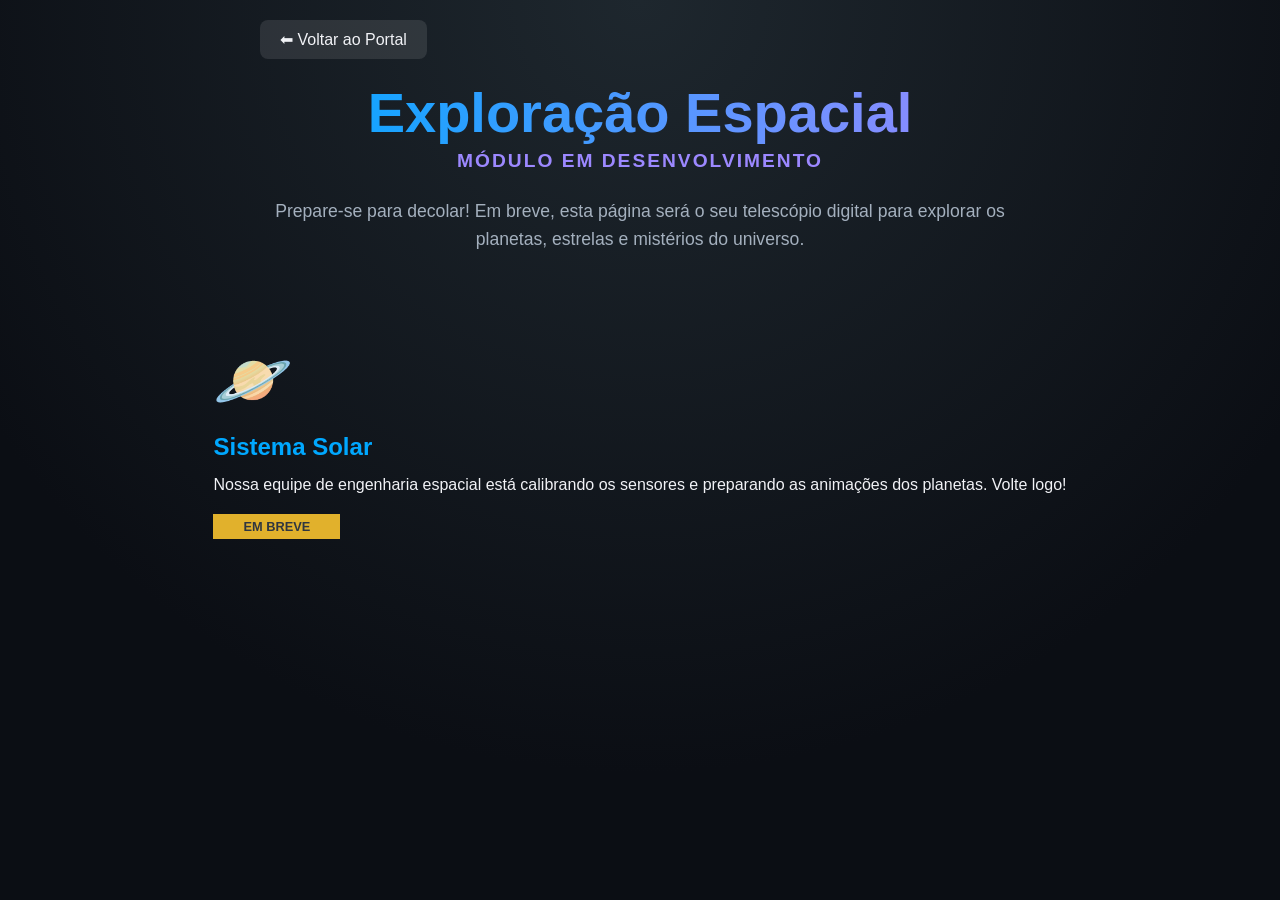
==== astronomia.html @ 3a0ebe59 "add paginas astronomia e biologia" ====
<!DOCTYPE html>
<html lang="pt-BR">
<head>
    <meta charset="UTF-8">
    <meta name="viewport" content="width=device-width, initial-scale=1.0">
    <title>Astronomia | Portal da Ciência</title>
    <link rel="stylesheet" href="style.css">
</head>
<body>

    <header class="hero-section">
        <a href="index.html" class="btn-voltar">⬅ Voltar ao Portal</a>
        <div class="hero-conteudo">
            <h1 style="background: linear-gradient(90deg, #00a8ff, #9c88ff); -webkit-background-clip: text;">Exploração Espacial</h1>
            <p class="subtitulo" style="color: #9c88ff;">Módulo em Desenvolvimento</p>
            <p class="descricao-portal">
                Prepare-se para decolar! Em breve, esta página será o seu telescópio digital para explorar os planetas, estrelas e mistérios do universo.
            </p>
        </div>
    </header>

    <main style="display: flex; justify-content: center; padding: 50px 20px;">
        <div class="cartao-aviso" style="border-color: #00a8ff;">
            <div class="icone">🪐</div>
            <h2 style="color: #00a8ff; margin-bottom: 15px;">Sistema Solar</h2>
            <p>Nossa equipe de engenharia espacial está calibrando os sensores e preparando as animações dos planetas. Volte logo!</p>
            <span class="badge" style="position: static; display: inline-block; margin-top: 20px; transform: none;">EM BREVE</span>
        </div>
    </main>

</body>
</html>
---- style.css ----
/* RESET E CORES GERAIS */
* { box-sizing: border-box; margin: 0; padding: 0; font-family: 'Segoe UI', Tahoma, Geneva, Verdana, sans-serif; }

body {
    background-color: #0b0e14;
    background-image: radial-gradient(circle at 50% 0%, #1e272e 0%, #0b0e14 70%);
    color: #f1f2f6;
    min-height: 100vh;
    display: flex;
    flex-direction: column;
    align-items: center;
    overflow-x: hidden;
}

/* CABEÇALHO (HERO) */
.hero-section { text-align: center; padding: 80px 20px 40px; width: 100%; max-width: 800px; position: relative; }
.hero-conteudo h1 { font-size: 3.5rem; background: linear-gradient(90deg, #00a8ff, #9c88ff); -webkit-background-clip: text; -webkit-text-fill-color: transparent; margin-bottom: 5px; }
.subtitulo { font-size: 1.2rem; color: #4cd137; font-weight: bold; letter-spacing: 2px; text-transform: uppercase; margin-bottom: 25px; }
.descricao-portal { font-size: 1.1rem; line-height: 1.6; color: #a4b0be; }

/* GRID DE MÓDULOS (Portal Inicial) */
.container-modulos {
    display: grid;
    grid-template-columns: repeat(auto-fit, minmax(280px, 1fr));
    gap: 30px;
    padding: 20px;
    width: 100%;
    max-width: 1100px;
    margin-bottom: 50px;
}

.cartao-modulo {
    background: rgba(30, 39, 46, 0.7);
    border: 1px solid rgba(255, 255, 255, 0.1);
    border-radius: 20px;
    padding: 30px 20px;
    text-decoration: none;
    color: #f1f2f6;
    text-align: center;
    transition: all 0.3s cubic-bezier(0.175, 0.885, 0.32, 1.275);
    position: relative;
    overflow: hidden;
}

.cartao-modulo:hover { transform: translateY(-10px); }
.modulo-paleo:hover { border-color: #4cd137; box-shadow: 0 10px 30px rgba(76, 209, 55, 0.2); }
.modulo-astro:hover { border-color: #00a8ff; box-shadow: 0 10px 30px rgba(0, 168, 255, 0.2); }
.modulo-bio:hover { border-color: #e84118; box-shadow: 0 10px 30px rgba(232, 65, 24, 0.2); }

.icone { font-size: 4rem; margin-bottom: 15px; }
.cartao-modulo h2 { font-size: 1.8rem; margin-bottom: 10px; }
.cartao-modulo p { color: #a4b0be; font-size: 1rem; line-height: 1.5; }

/* BADGE EM BREVE */
.badge { position: absolute; top: 15px; right: -30px; background-color: #e1b12c; color: #2f3640; font-size: 0.8rem; font-weight: bold; padding: 5px 30px; transform: rotate(45deg); }


/* --- ESTILOS ESPECÍFICOS: PALEONTOLOGIA --- */
main { width: 100%; max-width: 1200px; }

.btn-voltar {
    display: inline-block; padding: 10px 20px; background-color: rgba(255,255,255,0.1); 
    color: #f1f2f6; text-decoration: none; border-radius: 8px; margin-bottom: 20px;
    transition: background-color 0.3s; position: absolute; top: 20px; left: 20px;
}
.btn-voltar:hover { background-color: rgba(255,255,255,0.2); }

.sessao-era { padding: 40px 20px; border-bottom: 1px solid rgba(255,255,255,0.05); width: 100%; }
.titulo-era { font-size: 2rem; margin-bottom: 5px; text-transform: uppercase; }
.descricao-era { color: #a4b0be; margin-bottom: 30px; font-style: italic; }

/* Cores das Eras */
.triassico-cor { color: #e1b12c; }
.jurassico-cor { color: #4cd137; }
.cretaceo-cor { color: #e84118; }

/* TRILHA HORIZONTAL E CARTÕES (A Linha do Tempo) */
.trilha-cards {
    display: flex; gap: 30px; padding: 20px 10px; 
    overflow-x: auto; 
    flex-wrap: nowrap; 
    width: 100%;
}

.cartao-item {
    flex: 0 0 320px; 
    background: rgba(255, 255, 255, 0.03); 
    backdrop-filter: blur(10px);
    -webkit-backdrop-filter: blur(10px);
    border: 1px solid rgba(255, 255, 255, 0.1);
    border-radius: 20px;
    padding: 20px;
    cursor: pointer;
    text-align: left;
    transition: all 0.4s cubic-bezier(0.175, 0.885, 0.32, 1.275);
}

.cartao-item:hover {
    transform: translateY(-10px) scale(1.02);
    border-color: #4cd137;
    box-shadow: 0 15px 35px rgba(0, 0, 0, 0.5);
    background: rgba(255, 255, 255, 0.08);
}

.video-thumbnail {
    width: 100%;
    aspect-ratio: 16 / 9; 
    object-fit: cover;
    border-radius: 12px;
    margin-bottom: 15px;
    background-color: #000;
}

.cartao-item h3 { color: #f1f2f6; font-size: 1.5rem; margin-bottom: 5px; }
.cartao-item p { color: #a4b0be; font-size: 1rem; }

/* --- JANELA MODAL (CARTÃO DE FOCO) --- */
#modal-container {
    position: fixed; top: 0; left: 0; width: 100%; height: 100%;
    background-color: rgba(10, 15, 20, 0.95);
    backdrop-filter: blur(15px);
    display: flex; justify-content: center; align-items: center;
    z-index: 1000; visibility: hidden; opacity: 0; transition: opacity 0.3s ease;
}

#modal-container.visivel { visibility: visible; opacity: 1; }

#cartao-foco {
    width: 90%; max-width: 650px;
    max-height: 85vh; /* O SEGREDO 1: O cartão nunca será maior que a tela */
    overflow-y: auto; /* O SEGREDO 2: Cria a barra de rolagem */
    position: relative;
    text-align: center;
    transform: scale(0.9);
    transition: transform 0.4s cubic-bezier(0.175, 0.885, 0.32, 1.275);
    background-color: transparent;
}

/* Customizando a barra de rolagem do Modal para ficar elegante */
#cartao-foco::-webkit-scrollbar { width: 8px; }
#cartao-foco::-webkit-scrollbar-track { background: rgba(0,0,0,0.3); border-radius: 10px; }
#cartao-foco::-webkit-scrollbar-thumb { background: #4cd137; border-radius: 10px; }

#modal-container.visivel #cartao-foco { transform: scale(1); }

/* O SEGREDO 3: Botão 'X' fixo na tela (nunca mais vai sumir) */
#botao-fechar {
    position: fixed; top: 20px; right: 30px; font-size: 40px; cursor: pointer; color: #fff; 
    background-color: rgba(0,0,0,0.6); width: 50px; height: 50px; border-radius: 50%;
    display: flex; justify-content: center; align-items: center; z-index: 2000;
    transition: background-color 0.3s, color 0.3s;
}
#botao-fechar:hover { background-color: rgba(0,0,0,0.9); color: #ff4757; }

/* VÍDEO NO MODAL */
.video-destaque {
    width: 100%;
    max-width: 500px; 
    max-height: 35vh; 
    aspect-ratio: 16 / 9;
    object-fit: cover;
    border-radius: 12px;
    box-shadow: 0 10px 30px rgba(0,0,0,0.5);
    background-color: #000;
    margin: 0 auto 15px auto; 
    display: block;
}

.botao-mutar {
    background-color: #e1b12c; color: #1e272e; border: none; padding: 8px 20px;
    font-size: 1rem; border-radius: 8px; cursor: pointer; font-weight: bold;
    margin-bottom: 20px; transition: all 0.3s; display: inline-block;
}
.botao-mutar:hover { background-color: #fbc531; transform: scale(1.05); }

.conteudo-texto-modal {
    background: linear-gradient(to top, rgba(30, 39, 46, 1), rgba(30, 39, 46, 0.8));
    padding: 30px; border-radius: 20px; border: 1px solid rgba(255, 255, 255, 0.1); text-align: left;
}

.conteudo-texto-modal h2 { color: #4cd137; font-size: 2.5rem; margin-bottom: 5px; }
.conteudo-texto-modal .subtitulo { color: #a4b0be; font-size: 1.2rem; margin-bottom: 20px; display: block; font-style: italic; }
.conteudo-texto-modal .descricao { font-size: 1.1rem; line-height: 1.6; color: #dfe4ea; }

/* RESPONSIVIDADE (CELULARES) */
@media (max-width: 768px) {
    .hero-conteudo h1 { font-size: 2.5rem; }
    .cartao-item { flex: 0 0 280px; }
    .video-destaque { max-height: 30vh; }
    #cartao-foco { width: 95%; max-height: 80vh; }
    #botao-fechar { top: 10px; right: 10px; font-size: 30px; width: 40px; height: 40px; }
}
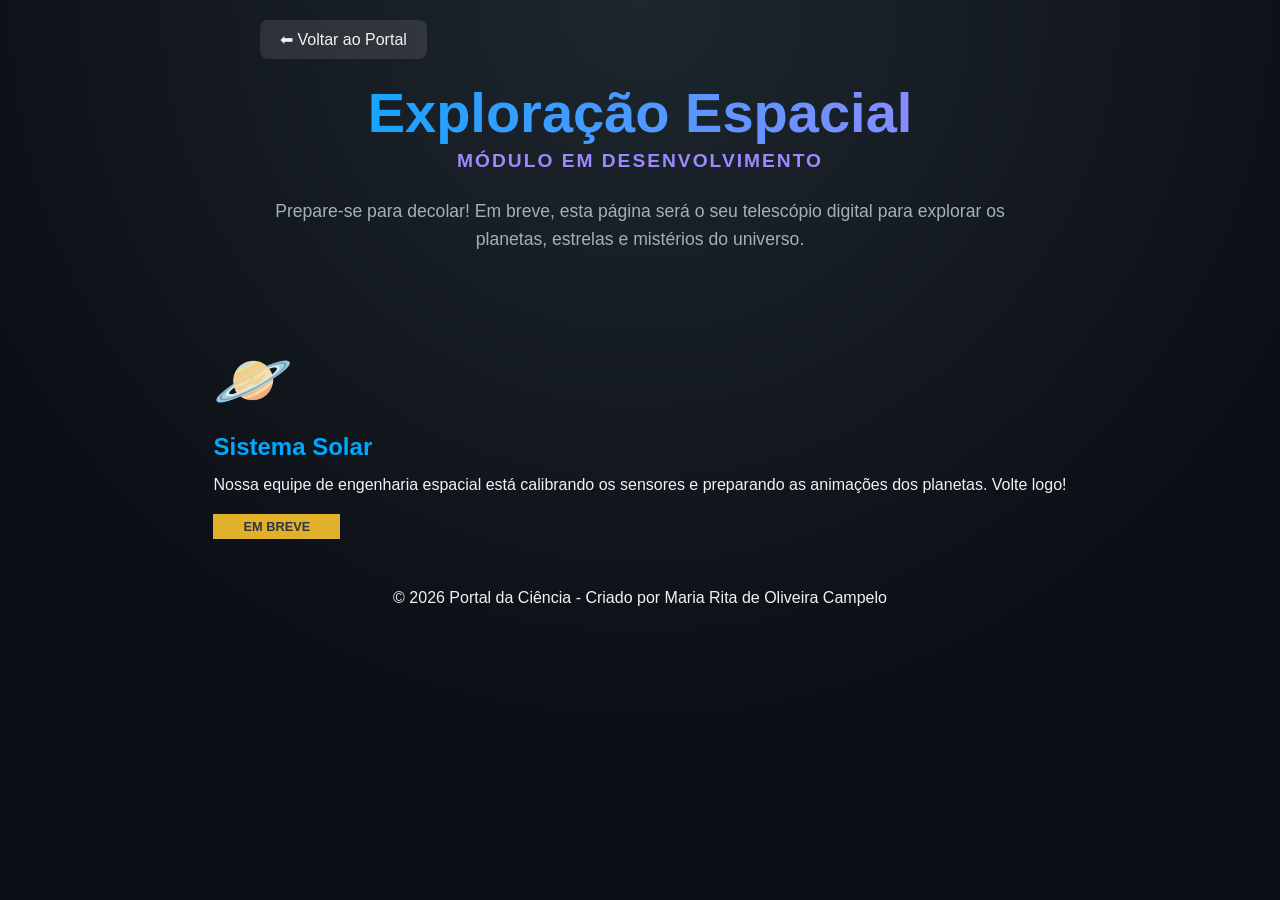
==== commit 7991ed1d: "add rodapé" ====
--- a/astronomia.html
+++ b/astronomia.html
@@ -28,5 +28,8 @@
         </div>
     </main>
 
+<footer class="rodape-principal">
+        <p>&copy; 2026 Portal da Ciência - Criado por Maria Rita de Oliveira Campelo</p>
+    </footer>
 </body>
 </html>
